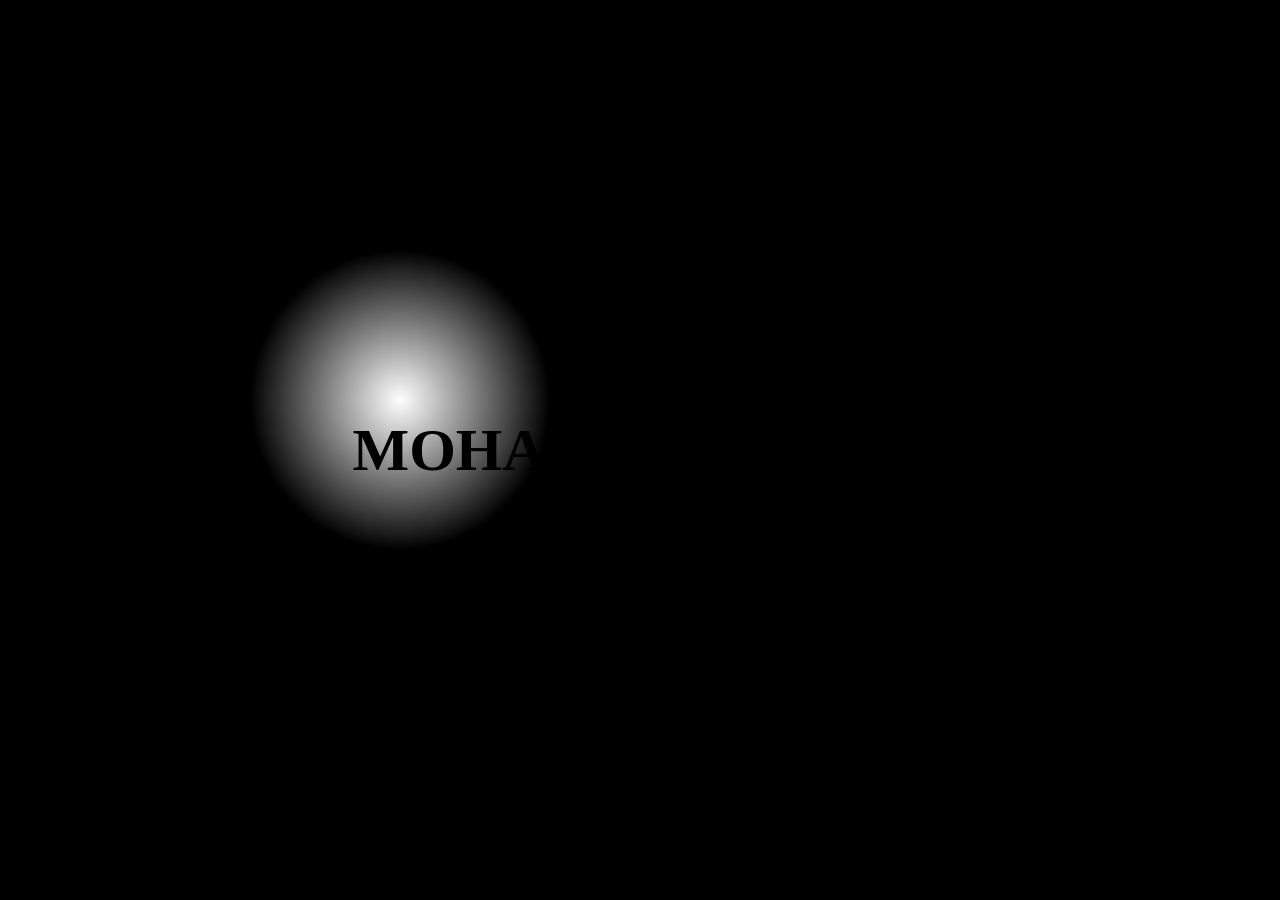
==== OneDrive/sportlight/index.html @ fcbcca48 "demo light effect" ====
<!DOCTYPE html>
<html lang="en">
<head>
    <meta charset="UTF-8">
    <meta name="viewport" content="width=device-width, initial-scale=1.0">
    <title>Document</title>
    <link rel="stylesheet" href="style.css">
</head>
<body>
    <div id="box">
        <h1>MOHAMMAD MOIZ </h1>
    </div>
    <script src="script.js"></script>
</body>
</html>
---- OneDrive/sportlight/style.css ----
*{
    margin: 0;
    padding: 0;
    box-sizing: border-box;
}
html,body{
    height: 100%;
    width: 100%;
    background-color: black;

}
body{
    display: flex;
    align-items: center;
    justify-content: center;
}
:root{
    --x : 400px;
    --y : 400px;
}
#box{
    height: 100%;
    width: 100%;
    background: radial-gradient( 150px at var(--x) var(--y),white, black);
    display: flex;
    align-items: center;
    justify-content: center;
    
}
h1{
    font-size: 60px;
}
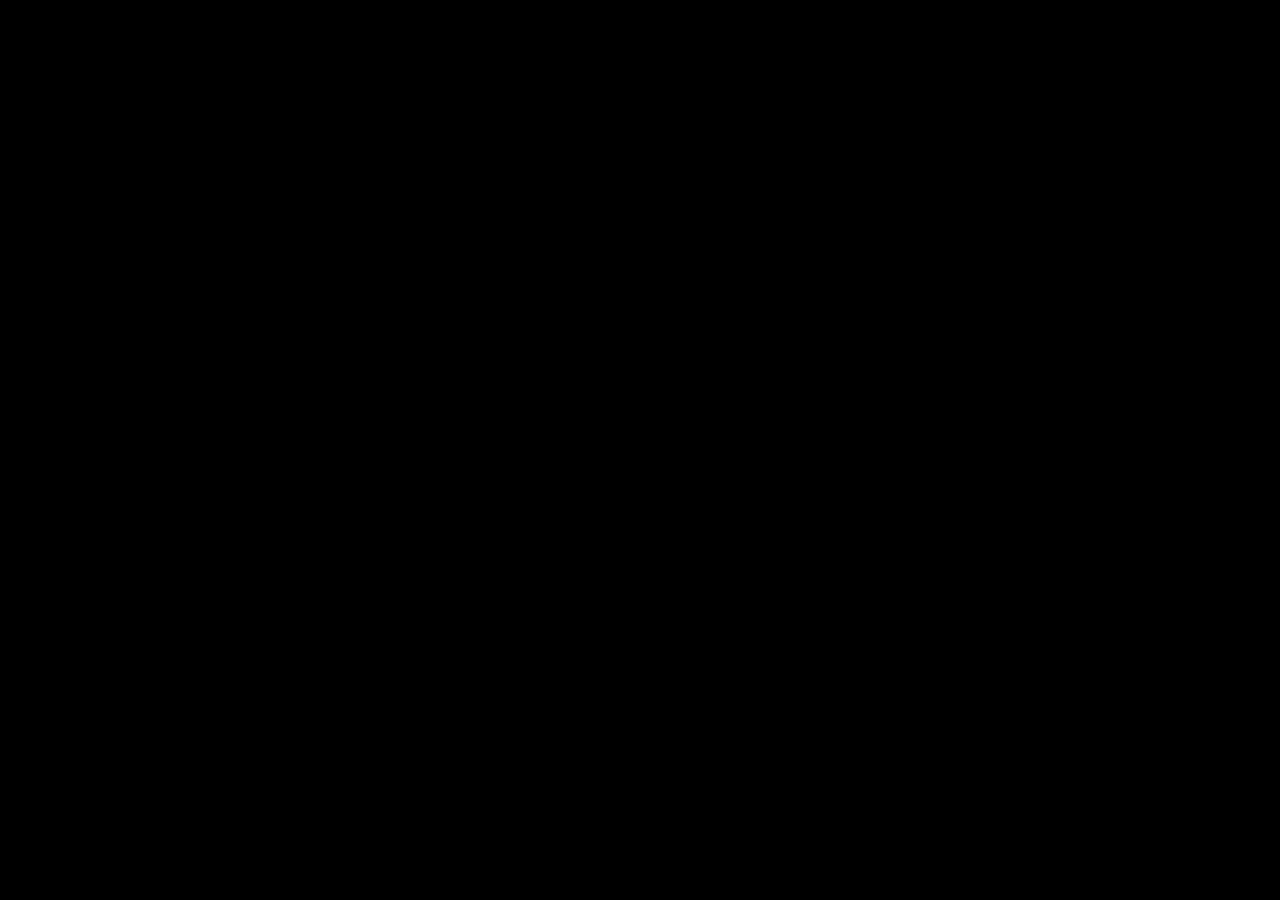
==== commit eb15f508: "sportlight" ====
--- a/OneDrive/sportlight/index.html
+++ b/OneDrive/sportlight/index.html
@@ -8,7 +8,7 @@
 </head>
 <body>
     <div id="box">
-        <h1>MOHAMMAD MOIZ </h1>
+       
     </div>
     <script src="script.js"></script>
 </body>
--- a/OneDrive/sportlight/style.css
+++ b/OneDrive/sportlight/style.css
@@ -18,15 +18,13 @@
     --x : 400px;
     --y : 400px;
 }
+body{
+    background-image: url(https://images.unsplash.com/photo-1790874772637-7e5558978cce?w=600&auto=format&fit=crop&q=60&ixlib=rb-4.1.0&ixid=M3wxMjA3fDB8MHxmZWF0dXJlZC1waG90b3MtZmVlZHwxNjd8fHxlbnwwfHx8fHw%3D);
+    background-size: cover;
+    background-position: center;
+}
 #box{
     height: 100%;
     width: 100%;
-    background: radial-gradient( 150px at var(--x) var(--y),white, black);
-    display: flex;
-    align-items: center;
-    justify-content: center;
-    
+    background: radial-gradient( 150px at var(--x) var(--y),rgba(255, 255, 255, 0), rgba(0, 0, 0, 0.903));
 }
-h1{
-    font-size: 60px;
-}
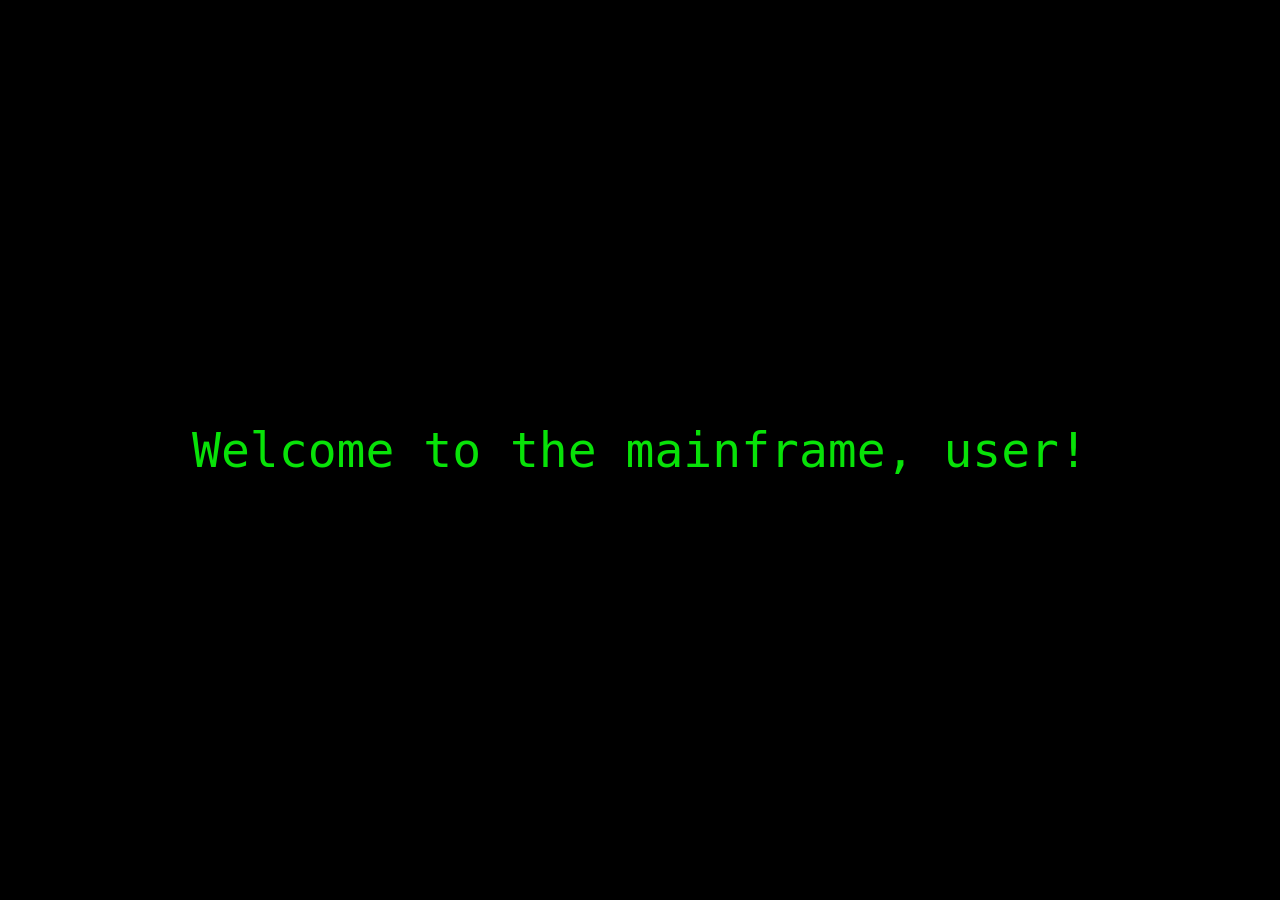
==== commit b68d4767: "texxt matrix" ====
--- a/OneDrive/sportlight/index.html
+++ b/OneDrive/sportlight/index.html
@@ -7,9 +7,7 @@
     <link rel="stylesheet" href="style.css">
 </head>
 <body>
-    <div id="box">
-       
-    </div>
+    <p>Welcome to the mainframe, user!</p>
     <script src="script.js"></script>
 </body>
 </html>
--- a/OneDrive/sportlight/style.css
+++ b/OneDrive/sportlight/style.css
@@ -14,17 +14,8 @@
     align-items: center;
     justify-content: center;
 }
-:root{
-    --x : 400px;
-    --y : 400px;
-}
-body{
-    background-image: url(https://images.unsplash.com/photo-1790874772637-7e5558978cce?w=600&auto=format&fit=crop&q=60&ixlib=rb-4.1.0&ixid=M3wxMjA3fDB8MHxmZWF0dXJlZC1waG90b3MtZmVlZHwxNjd8fHxlbnwwfHx8fHw%3D);
-    background-size: cover;
-    background-position: center;
-}
-#box{
-    height: 100%;
-    width: 100%;
-    background: radial-gradient( 150px at var(--x) var(--y),rgba(255, 255, 255, 0), rgba(0, 0, 0, 0.903));
-}
+p{
+    font-size: 3rem;
+    color: rgb(8, 226, 8);
+    font-family: monospace;
+}
